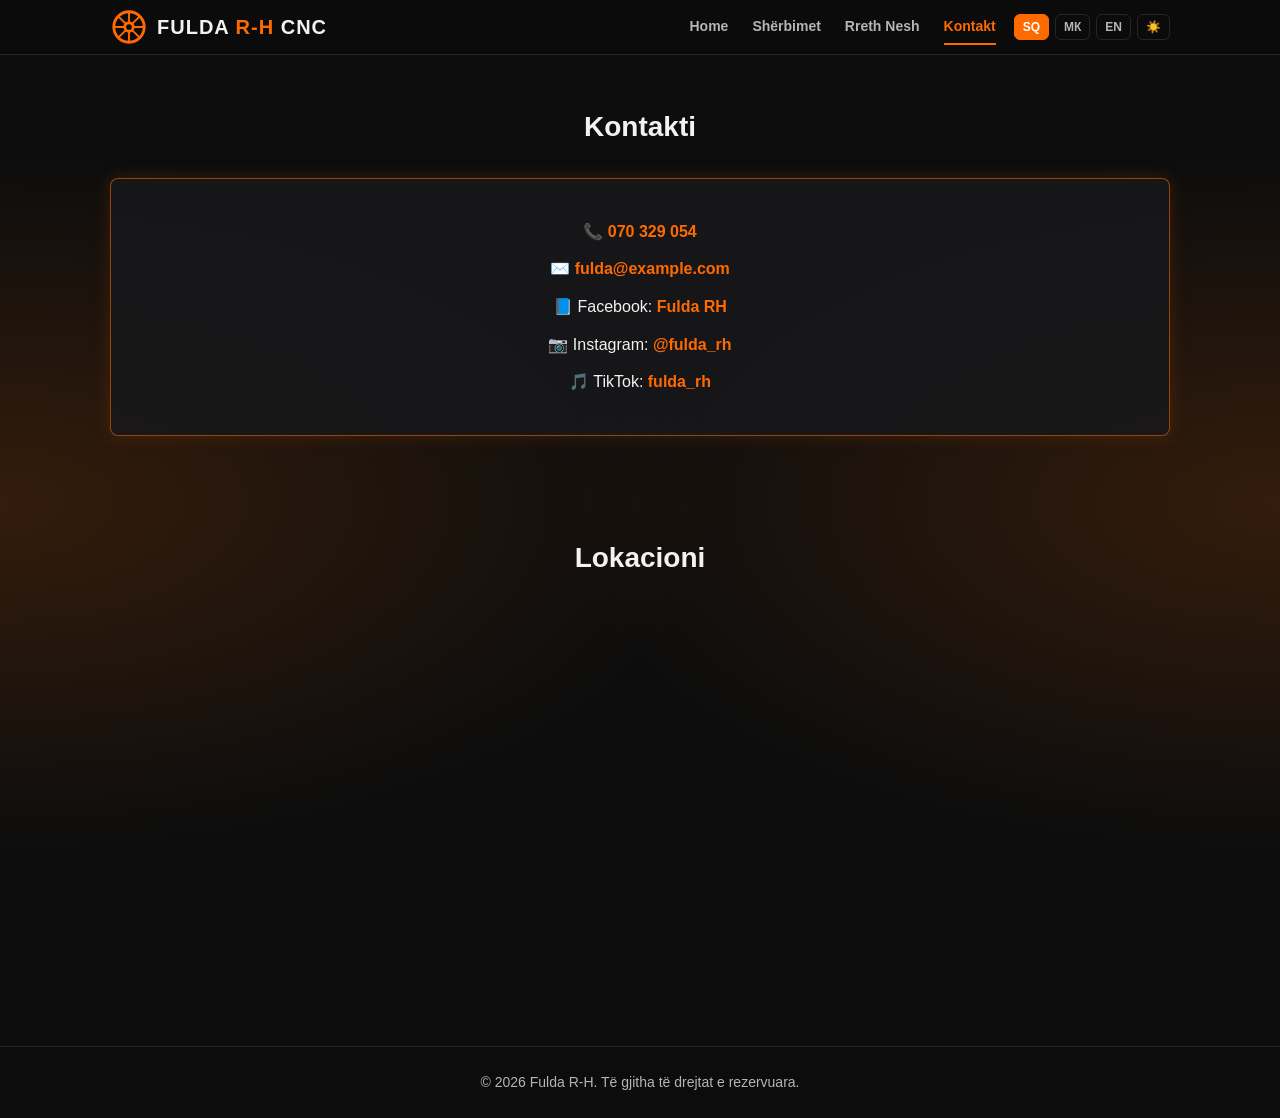
==== kontakt.html @ 2415898e "Add favicon to kontakt.html" ====
<!DOCTYPE html>
<html lang="sq">
<head>
<meta charset="UTF-8">
<meta name="viewport" content="width=device-width, initial-scale=1, viewport-fit=cover">
<title>Fulda R-H CNC</title>

<!-- Ikona e rrotës portokalli te tab-i i shfletuesit -->
<link rel="icon" type="image/svg+xml" href="data:image/svg+xml,<svg xmlns='http://www.w3.org/2000/svg' viewBox='0 0 100 100'><circle cx='50' cy='50' r='42' fill='none' stroke='%23ff6a00' stroke-width='10'/><circle cx='50' cy='50' r='10' fill='%23ff6a00'/><g stroke='%23ff6a00' stroke-width='8'><line x1='50' y1='8' x2='50' y2='92'/><line x1='8' y1='50' x2='92' y2='50'/><line x1='20' y1='20' x2='80' y2='80'/><line x1='20' y1='80' x2='80' y2='20'/></g></svg>">

<link rel="stylesheet" href="style.css">
</head>
<body data-page="contact">
<main>
<div class="wrap">
  
  <!-- Seksioni i Kontakteve -->
  <section>
    <h2 data-i="c.title">Kontakti</h2>
    <div class="card">
      <p class="phone">📞 <a href="tel:070329054">070 329 054</a></p>
      <p class="email">✉️ <a href="mailto:fulda@example.com">fulda@example.com</a></p>
      <p class="facebook">📘 Facebook: <a href="https://facebook.com" target="_blank" rel="noopener noreferrer">Fulda RH</a></p>
      <p class="instagram">📷 Instagram: <a href="https://instagram.com/fulda_rh" target="_blank" rel="noopener noreferrer">@fulda_rh</a></p>
      <p class="tiktok">🎵 TikTok: <a href="https://tiktok.com/@fulda_rh" target="_blank" rel="noopener noreferrer">fulda_rh</a></p>
    </div>
  </section>

  <!-- Seksioni i Hartës (i qendruar ne fund) -->
  <section>
    <h2 data-i="m.title">Lokacioni Jonë</h2>
    <iframe 
      class="map" 
      src="https://www.google.com/maps/embed?pb=!1m18!1m12!1m3!1d2966.7116426879825!2d21.12812287687146!3d41.963528360059975!2m3!1f0!2f0!3f0!3m2!1i1024!2i768!4f13.1!3m3!1m2!1s0x135409111f40957d%3A0xe03528a4b01c5978!2sVullkanizer%20Fulda%20RH!5e0!3m2!1sen!2smk!4v1764977958491!5m2!1sen!2smk" 
      style="border:0;" 
      allowfullscreen="" 
      loading="lazy" 
      referrerpolicy="no-referrer-when-downgrade">
    </iframe>
  </section>

</div>
</main>
<script src="app.js"></script>
</body>
</html>
---- style.css ----
:root{--bg:#0d0d0d;--hd:rgba(12,12,13,.94);--card:rgba(24,24,26,.9);--tx:#f2f2f2;--mut:#b5b5b5;--ac:#ff6a00;--bd:#26262a;--hero:#151618}
[data-theme=light]{--bg:#f3f3f4;--hd:rgba(255,255,255,.95);--card:#fff;--tx:#18181b;--mut:#52525b;--bd:#dcdce0;--hero:#e9e9ec}
*{box-sizing:border-box;margin:0;padding:0}
body{background:var(--bg);color:var(--tx);font-family:'Segoe UI',Tahoma,Verdana,sans-serif;line-height:1.6;min-height:100vh;display:flex;flex-direction:column}
[data-theme=dark] body,body{background-image:radial-gradient(ellipse at 0% 45%,rgba(255,106,0,.16),transparent 40%),radial-gradient(ellipse at 100% 45%,rgba(255,106,0,.16),transparent 40%)}
main{flex:1}
header{position:sticky;top:0;z-index:20;background:var(--hd);backdrop-filter:blur(8px);border-bottom:1px solid var(--bd);padding-top:env(safe-area-inset-top,0)}
.bar{max-width:1100px;margin:0 auto;padding:8px 20px;display:flex;align-items:center;gap:18px}
.logo{display:flex;align-items:center;gap:9px;text-decoration:none;color:var(--tx);font-weight:800;letter-spacing:1px;font-size:20px}
.logo svg{width:38px;height:38px}.logo b{color:var(--ac)}
nav{display:flex;gap:24px;margin-left:auto}
nav a{color:var(--mut);text-decoration:none;font-size:14px;font-weight:600;padding:6px 0;border-bottom:2px solid transparent;transition:.2s}
nav a:hover,nav a.on{color:var(--ac);border-color:var(--ac)}
.ctl{display:flex;gap:6px;align-items:center}
.ctl button{background:transparent;color:var(--mut);border:1px solid var(--bd);border-radius:6px;padding:5px 8px;font-size:12px;font-weight:700;cursor:pointer}
.ctl button.on,.ctl button:hover{background:var(--ac);border-color:var(--ac);color:#fff}
#bg{display:none;font-size:20px;line-height:1;padding:4px 9px}
.wrap{max-width:1100px;margin:0 auto;padding:0 20px}
.heroband{position:relative;overflow:hidden;background:var(--hero);border-bottom:1px solid var(--bd)}
.heroband::before{content:"";position:absolute;right:0;top:0;bottom:0;width:62%;background:url(hero.jpg) center/cover no-repeat;-webkit-mask-image:linear-gradient(90deg,transparent,#000 50%);mask-image:linear-gradient(90deg,transparent,#000 50%)}
.heroband .wrap{position:relative;z-index:1}
.hero{min-height:66vh;display:flex;align-items:center;padding:50px 0}
.txt{position:relative;padding-left:26px;max-width:560px}
.txt::before{content:"";position:absolute;left:0;top:6px;width:3px;height:70px;background:linear-gradient(var(--ac) 0 40%,#666 40% 55%,#444 55% 70%,#666 70% 85%,#444 85%)}
.hero h1{font-size:clamp(30px,5.2vw,50px);line-height:1.12;text-transform:uppercase;margin-bottom:16px}
.hero p{font-size:18px;color:var(--mut);margin-bottom:28px}
[data-theme=dark] .hero p{color:#dcdcdc}
.btn{display:inline-block;background:var(--ac);color:#fff;text-decoration:none;font-size:13px;font-weight:700;letter-spacing:.6px;text-transform:uppercase;padding:13px 24px;border-radius:4px;transition:.2s}
.btn:hover{transform:translateY(-2px);box-shadow:0 6px 20px rgba(255,106,0,.4)}
h2{font-size:28px;text-align:center;margin-bottom:28px}
section{padding:50px 0}
.grid{display:grid;grid-template-columns:repeat(auto-fit,minmax(220px,1fr));gap:22px}
.card{background:var(--card);border:1px solid rgba(255,106,0,.55);border-radius:8px;padding:28px 20px;text-align:center;box-shadow:0 0 18px rgba(255,106,0,.16);transition:.25s}
.card:hover{transform:translateY(-5px);box-shadow:0 0 28px rgba(255,106,0,.38)}
.ico svg{width:52px;height:52px;margin-bottom:12px;filter:drop-shadow(0 0 6px rgba(255,106,0,.55))}
.card h3{font-size:18px;margin-bottom:6px}.card p{color:var(--mut);font-size:14px}
.about{max-width:780px;margin:0 auto 30px;text-align:center;color:var(--mut)}
.stat b{display:block;font-size:32px;color:var(--ac)}
.phone{font-size:26px;font-weight:700}.phone a{color:var(--ac);text-decoration:none}
.map{width:100%;height:380px;border:1px solid var(--bd);border-radius:10px}
footer{text-align:center;padding:24px 20px calc(24px + env(safe-area-inset-bottom,0));border-top:1px solid var(--bd);color:var(--mut);font-size:14px;background:var(--hd)}
@media(max-width:760px){
#bg{display:block}
.bar{flex-wrap:wrap;gap:10px}.logo{font-size:17px}.ctl{margin-left:auto}
nav{display:none;order:9;width:100%;flex-direction:column;gap:0;margin:0}
nav.open{display:flex}nav a{padding:12px 0;border-bottom:1px solid var(--bd)}
.heroband::before{width:100%;opacity:.35}.hero{min-height:56vh}.map{height:300px}
}

/* Stilimet e reja per elementet e kontaktit ne karte */
.card p{margin:12px 0;font-size:16px;color:var(--tx)}
.card a{color:var(--ac);text-decoration:none;font-weight:600;transition:.2s}
.card a:hover{text-decoration:underline;opacity:.85}
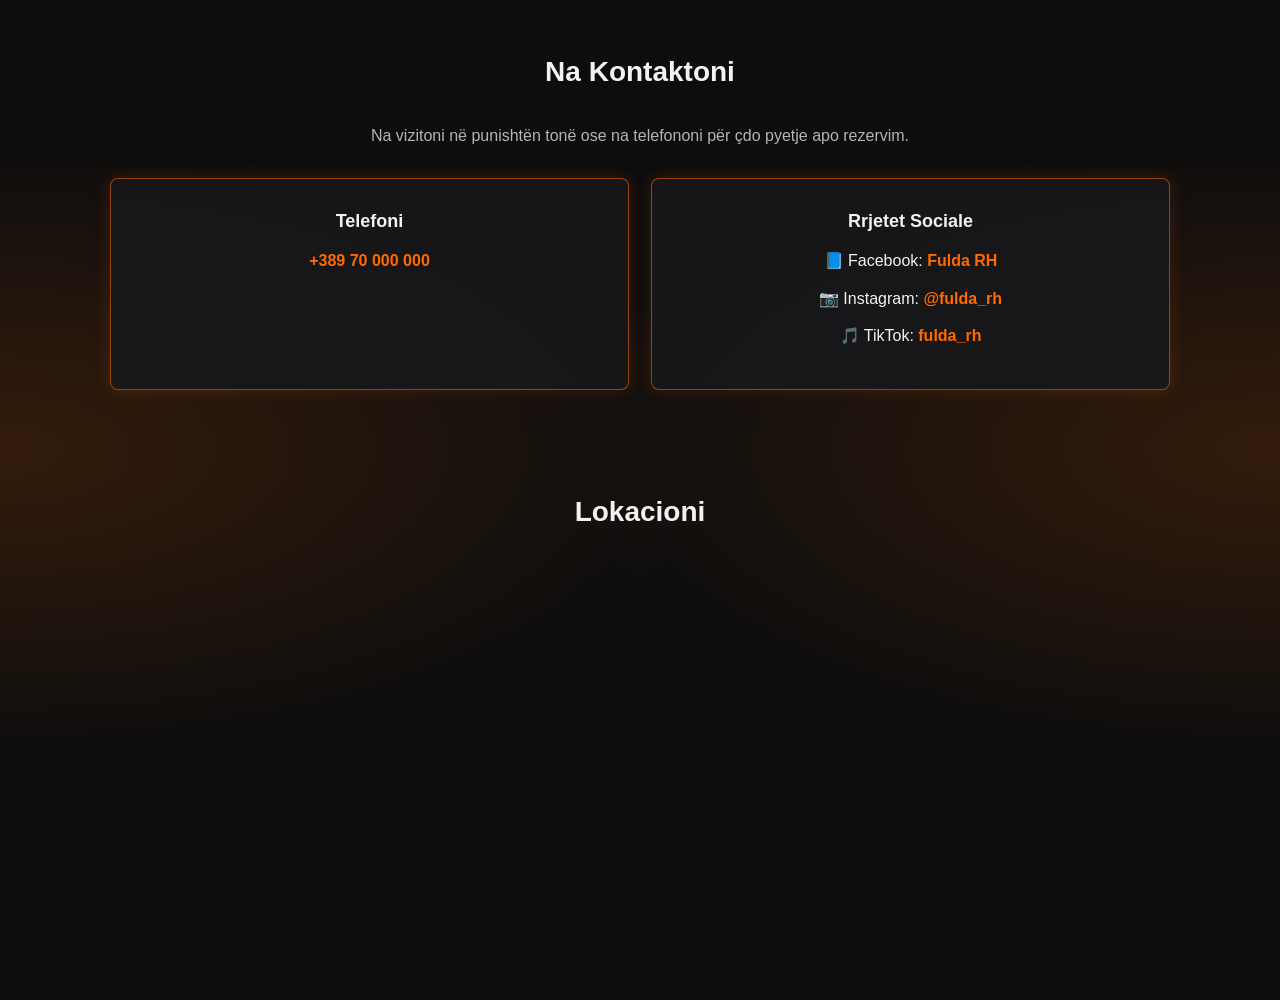
==== commit 1e78a2b2: "Add files via upload" ====
--- a/kontakt.html
+++ b/kontakt.html
@@ -3,9 +3,9 @@
 <head>
 <meta charset="UTF-8">
 <meta name="viewport" content="width=device-width, initial-scale=1, viewport-fit=cover">
-<title>Fulda R-H CNC</title>
+<title>Fulda R-H CNC | Kontakt</title>
 
-<!-- Ikona e rrotës portokalli te tab-i i shfletuesit -->
+<!-- Ikona e rrotës portokalli -->
 <link rel="icon" type="image/svg+xml" href="data:image/svg+xml,<svg xmlns='http://www.w3.org/2000/svg' viewBox='0 0 100 100'><circle cx='50' cy='50' r='42' fill='none' stroke='%23ff6a00' stroke-width='10'/><circle cx='50' cy='50' r='10' fill='%23ff6a00'/><g stroke='%23ff6a00' stroke-width='8'><line x1='50' y1='8' x2='50' y2='92'/><line x1='8' y1='50' x2='92' y2='50'/><line x1='20' y1='20' x2='80' y2='80'/><line x1='20' y1='80' x2='80' y2='20'/></g></svg>">
 
 <link rel="stylesheet" href="style.css">
@@ -13,34 +13,36 @@
 <body data-page="contact">
 <main>
 <div class="wrap">
-  
-  <!-- Seksioni i Kontakteve -->
   <section>
-    <h2 data-i="c.title">Kontakti</h2>
-    <div class="card">
-      <p class="phone">📞 <a href="tel:070329054">070 329 054</a></p>
-      <p class="email">✉️ <a href="mailto:fulda@example.com">fulda@example.com</a></p>
-      <p class="facebook">📘 Facebook: <a href="https://facebook.com" target="_blank" rel="noopener noreferrer">Fulda RH</a></p>
-      <p class="instagram">📷 Instagram: <a href="https://instagram.com/fulda_rh" target="_blank" rel="noopener noreferrer">@fulda_rh</a></p>
-      <p class="tiktok">🎵 TikTok: <a href="https://tiktok.com/@fulda_rh" target="_blank" rel="noopener noreferrer">fulda_rh</a></p>
+    <h2 data-i="c.title">Na Kontaktoni</h2>
+    <p class="about" data-i="c.desc">Na vizitoni në punishtën tonë ose na telefononi për çdo pyetje apo rezervim.</p>
+
+    <div class="grid">
+      <!-- Karta e Telefonit -->
+      <div class="card">
+        <h3 data-i="c.phone">Telefoni</h3>
+        <p class="phone"><a href="tel:+38900000000">+389 70 000 000</a></p>
+      </div>
+
+      <!-- Karta e Rrjeteve Sociale -->
+      <div class="card">
+        <h3>Rrjetet Sociale</h3>
+        <p>📘 Facebook: <a href="https://facebook.com" target="_blank">Fulda RH</a></p>
+        <p>📷 Instagram: <a href="https://instagram.com" target="_blank">@fulda_rh</a></p>
+        <p>🎵 TikTok: <a href="https://tiktok.com" target="_blank">fulda_rh</a></p>
+      </div>
     </div>
   </section>
 
-  <!-- Seksioni i Hartës (i qendruar ne fund) -->
+  <!-- SEKSIONI I HARTA / LOKACIONI -->
   <section>
-    <h2 data-i="m.title">Lokacioni Jonë</h2>
-    <iframe 
-      class="map" 
-      src="https://www.google.com/maps/embed?pb=!1m18!1m12!1m3!1d2966.7116426879825!2d21.12812287687146!3d41.963528360059975!2m3!1f0!2f0!3f0!3m2!1i1024!2i768!4f13.1!3m3!1m2!1s0x135409111f40957d%3A0xe03528a4b01c5978!2sVullkanizer%20Fulda%20RH!5e0!3m2!1sen!2smk!4v1764977958491!5m2!1sen!2smk" 
+    <h2 data-i="c.loc">Lokacioni</h2>
+    <iframe class="map" src="https://www.google.com/maps/embed?pb=!1m18!1m12!1m3!1d2966.7116426879825!2d21.12812287687146!3d41.963528360059975!2m3!1f0!2f0!3f0!3m2!1i1024!2i768!4f13.1!3m3!1m2!1s0x135409111f40957d%3A0xe03528a4b01c5978!2sVullkanizer%20Fulda%20RH!5e0!3m2!1sen!2smk!4v1764977958491!5m2!1sen!2smk" 
       style="border:0;" 
-      allowfullscreen="" 
-      loading="lazy" 
-      referrerpolicy="no-referrer-when-downgrade">
-    </iframe>
   </section>
-
 </div>
 </main>
+
 <script src="app.js"></script>
 </body>
-</html>
+</html>
--- a/style.css
+++ b/style.css
@@ -39,6 +39,7 @@
 .phone{font-size:26px;font-weight:700}.phone a{color:var(--ac);text-decoration:none}
 .map{width:100%;height:380px;border:1px solid var(--bd);border-radius:10px}
 footer{text-align:center;padding:24px 20px calc(24px + env(safe-area-inset-bottom,0));border-top:1px solid var(--bd);color:var(--mut);font-size:14px;background:var(--hd)}
+
 @media(max-width:760px){
 #bg{display:block}
 .bar{flex-wrap:wrap;gap:10px}.logo{font-size:17px}.ctl{margin-left:auto}
@@ -47,7 +48,176 @@
 .heroband::before{width:100%;opacity:.35}.hero{min-height:56vh}.map{height:300px}
 }
 
-/* Stilimet e reja per elementet e kontaktit ne karte */
 .card p{margin:12px 0;font-size:16px;color:var(--tx)}
 .card a{color:var(--ac);text-decoration:none;font-weight:600;transition:.2s}
-.card a:hover{text-decoration:underline;opacity:.85}+.card a:hover{text-decoration:underline;opacity:.85}
+
+/* STILIZIMI I POP-UP (MODAL) */
+.card-clickable {
+  cursor: pointer;
+}
+.btn-more {
+  display: inline-block;
+  margin-top: 14px;
+  color: var(--ac);
+  font-weight: 700;
+  font-size: 14px;
+}
+
+.modal-overlay {
+  display: none;
+  position: fixed;
+  top: 0;
+  left: 0;
+  width: 100vw;
+  height: 100vh;
+  background: rgba(0, 0, 0, 0.88);
+  backdrop-filter: blur(6px);
+  z-index: 9999;
+  justify-content: center;
+  align-items: center;
+  padding: 20px;
+}
+
+.modal-content {
+  background: var(--bg);
+  color: var(--tx);
+  border: 1px solid var(--ac);
+  border-radius: 12px;
+  max-width: 950px;
+  width: 100%;
+  max-height: 88vh;
+  overflow-y: auto;
+  padding: 25px;
+  position: relative;
+  box-shadow: 0 10px 35px rgba(255, 106, 0, 0.25);
+}
+
+.modal-close {
+  position: absolute;
+  top: 18px;
+  right: 18px;
+  background: var(--ac);
+  color: #fff;
+  border: none;
+  padding: 8px 16px;
+  border-radius: 6px;
+  cursor: pointer;
+  font-weight: 700;
+  font-size: 13px;
+  transition: .2s;
+}
+.modal-close:hover {
+  opacity: 0.85;
+  transform: scale(1.05);
+}
+
+.modal-desc {
+  color: var(--mut);
+  margin-top: 6px;
+  margin-bottom: 22px;
+  font-size: 15px;
+}
+
+.gallery-grid {
+  display: grid;
+  grid-template-columns: repeat(auto-fill, minmax(240px, 1fr));
+  gap: 16px;
+}
+
+.gallery-item {
+  background: var(--card);
+  border-radius: 8px;
+  overflow: hidden;
+  border: 1px solid var(--bd);
+  display: flex;
+  position: relative;
+}
+
+.gallery-item img,
+.gallery-item video {
+  width: 100%;
+  height: 200px;
+  object-fit: cover;
+  display: block;
+}
+
+.gallery-item img {
+  cursor: pointer;
+  transition: transform 0.25s ease, filter 0.25s ease;
+}
+
+.gallery-item img:hover {
+  transform: scale(1.04);
+  filter: brightness(1.1);
+}
+
+.gallery-item video {
+  background: #000;
+}
+
+/* Butoni 'Zmadho' te videot */
+.expand-btn {
+  position: absolute;
+  top: 8px;
+  right: 8px;
+  background: rgba(0, 0, 0, 0.75);
+  color: var(--ac);
+  border: 1px solid var(--ac);
+  padding: 5px 10px;
+  border-radius: 5px;
+  font-size: 12px;
+  font-weight: bold;
+  cursor: pointer;
+  z-index: 10;
+  transition: 0.2s ease;
+}
+
+.expand-btn:hover {
+  background: var(--ac);
+  color: #fff;
+}
+
+/* STILIZIMI I EKRANIT TE PLOTE (LIGHTBOX) PER FOTO DHE VIDEO */
+.lightbox-overlay {
+  display: none;
+  position: fixed;
+  top: 0;
+  left: 0;
+  width: 100vw;
+  height: 100vh;
+  background: rgba(0, 0, 0, 0.95);
+  backdrop-filter: blur(8px);
+  z-index: 999999;
+  justify-content: center;
+  align-items: center;
+  padding: 20px;
+}
+
+.lightbox-overlay img,
+.lightbox-overlay video {
+  max-width: 92vw;
+  max-height: 88vh;
+  border-radius: 8px;
+  border: 2px solid var(--ac);
+  box-shadow: 0 0 35px rgba(255, 106, 0, 0.4);
+  object-fit: contain;
+  background: #000;
+}
+
+.lightbox-close {
+  position: absolute;
+  top: 20px;
+  right: 30px;
+  color: #fff;
+  font-size: 42px;
+  font-weight: bold;
+  cursor: pointer;
+  transition: 0.2s;
+  user-select: none;
+}
+
+.lightbox-close:hover {
+  color: var(--ac);
+  transform: scale(1.1);
+}
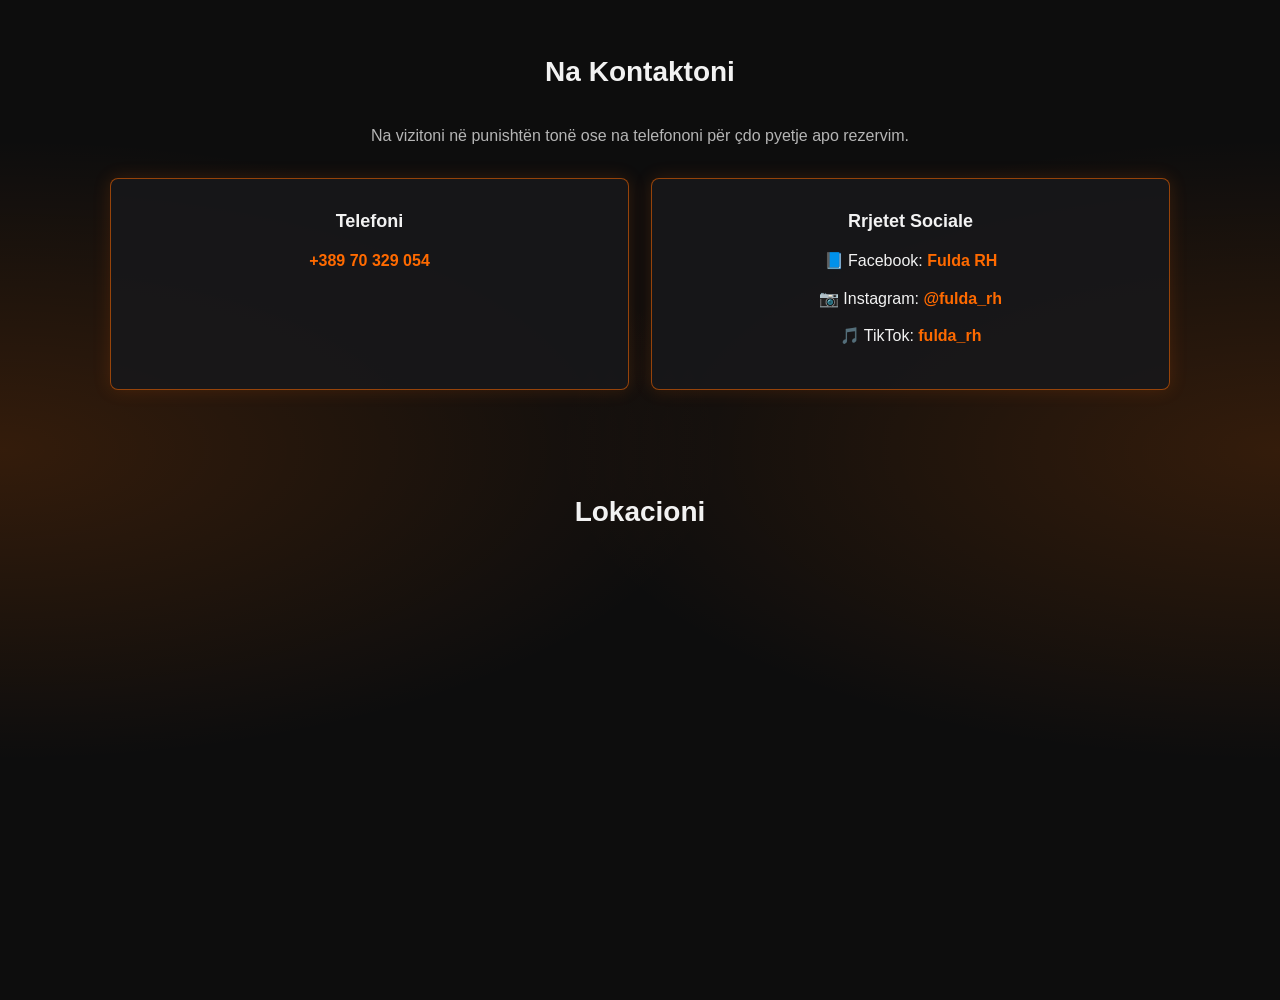
==== commit 402cd53f: "Update kontakt.html" ====
--- a/kontakt.html
+++ b/kontakt.html
@@ -21,7 +21,7 @@
       <!-- Karta e Telefonit -->
       <div class="card">
         <h3 data-i="c.phone">Telefoni</h3>
-        <p class="phone"><a href="tel:+38900000000">+389 70 000 000</a></p>
+        <p class="phone"><a href="tel:+38900000000">+389 70 329 054</a></p>
       </div>
 
       <!-- Karta e Rrjeteve Sociale -->
@@ -45,4 +45,4 @@
 
 <script src="app.js"></script>
 </body>
-</html>+</html>
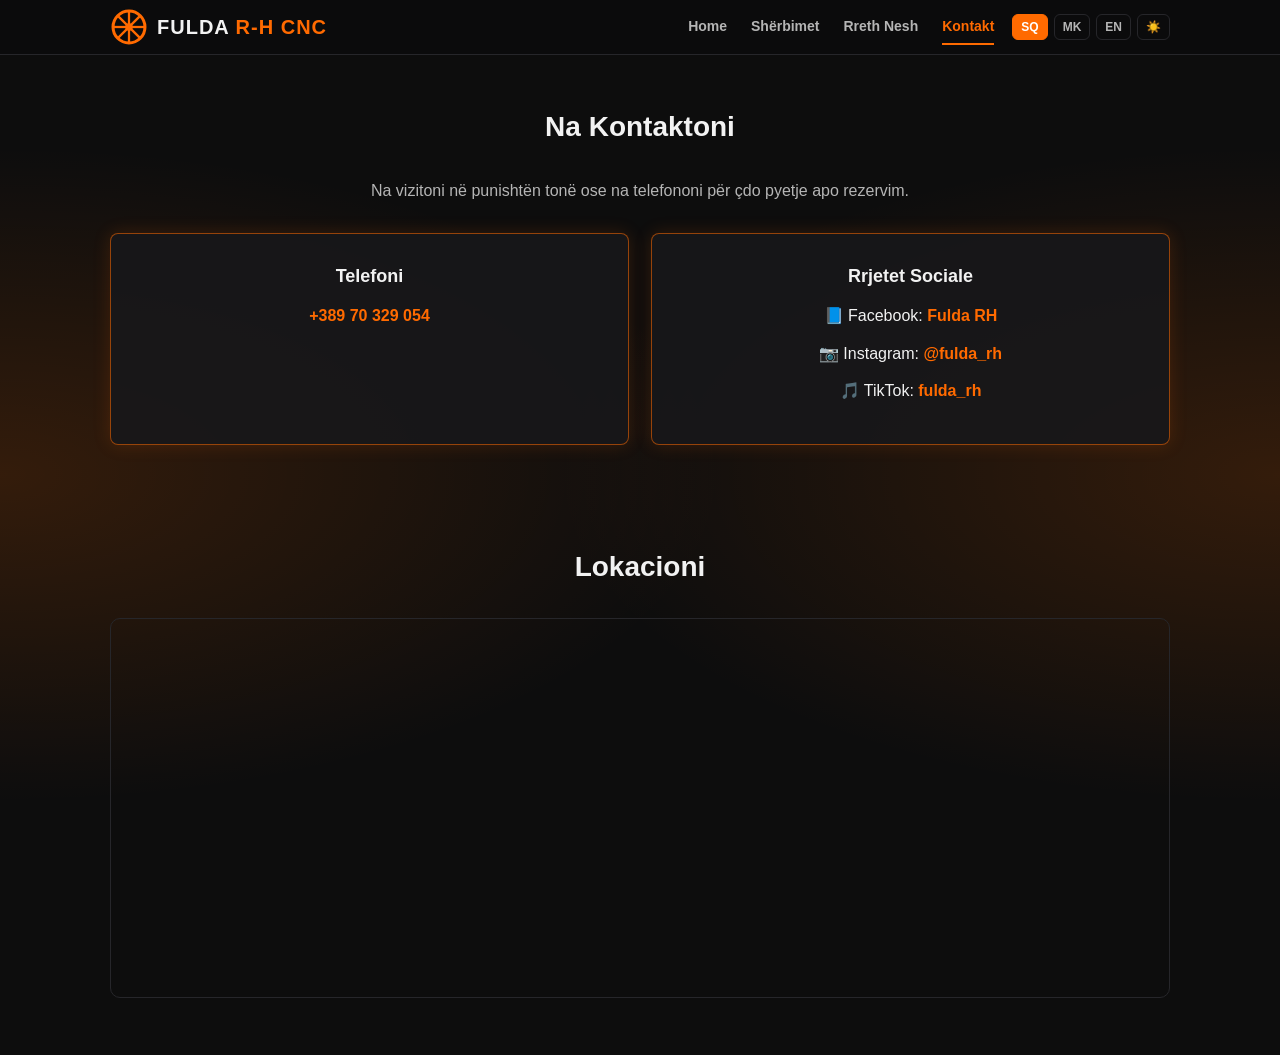
==== commit cfa892fd: "Update iframe and comment in kontakt.html" ====
--- a/kontakt.html
+++ b/kontakt.html
@@ -5,7 +5,7 @@
 <meta name="viewport" content="width=device-width, initial-scale=1, viewport-fit=cover">
 <title>Fulda R-H CNC | Kontakt</title>
 
-<!-- Ikona e rrotës portokalli -->
+<!-- Ikona e rrotës portokalli te tab-i i shfletuesit -->
 <link rel="icon" type="image/svg+xml" href="data:image/svg+xml,<svg xmlns='http://www.w3.org/2000/svg' viewBox='0 0 100 100'><circle cx='50' cy='50' r='42' fill='none' stroke='%23ff6a00' stroke-width='10'/><circle cx='50' cy='50' r='10' fill='%23ff6a00'/><g stroke='%23ff6a00' stroke-width='8'><line x1='50' y1='8' x2='50' y2='92'/><line x1='8' y1='50' x2='92' y2='50'/><line x1='20' y1='20' x2='80' y2='80'/><line x1='20' y1='80' x2='80' y2='20'/></g></svg>">
 
 <link rel="stylesheet" href="style.css">
@@ -21,7 +21,7 @@
       <!-- Karta e Telefonit -->
       <div class="card">
         <h3 data-i="c.phone">Telefoni</h3>
-        <p class="phone"><a href="tel:+38900000000">+389 70 329 054</a></p>
+        <p class="phone"><a href="tel:+38970329054">+389 70 329 054</a></p>
       </div>
 
       <!-- Karta e Rrjeteve Sociale -->
@@ -37,8 +37,7 @@
   <!-- SEKSIONI I HARTA / LOKACIONI -->
   <section>
     <h2 data-i="c.loc">Lokacioni</h2>
-    <iframe class="map" src="https://www.google.com/maps/embed?pb=!1m18!1m12!1m3!1d2966.7116426879825!2d21.12812287687146!3d41.963528360059975!2m3!1f0!2f0!3f0!3m2!1i1024!2i768!4f13.1!3m3!1m2!1s0x135409111f40957d%3A0xe03528a4b01c5978!2sVullkanizer%20Fulda%20RH!5e0!3m2!1sen!2smk!4v1764977958491!5m2!1sen!2smk" 
-      style="border:0;" 
+    <iframe class="map" src="https://www.google.com/maps/embed?pb=!1m18!1m12!1m3!1d2966.7116426879825!2d21.12812287687146!3d41.963528360059975!2m3!1f0!2f0!3f0!3m2!1i1024!2i768!4f13.1!3m3!1m2!1s0x135409111f40957d%3A0xe03528a4b01c5978!2sVullkanizer%20Fulda%20RH!5e0!3m2!1sen!2smk!4v1764977958491!5m2!1sen!2smk" " allowfullscreen="" loading="lazy"></iframe>
   </section>
 </div>
 </main>
